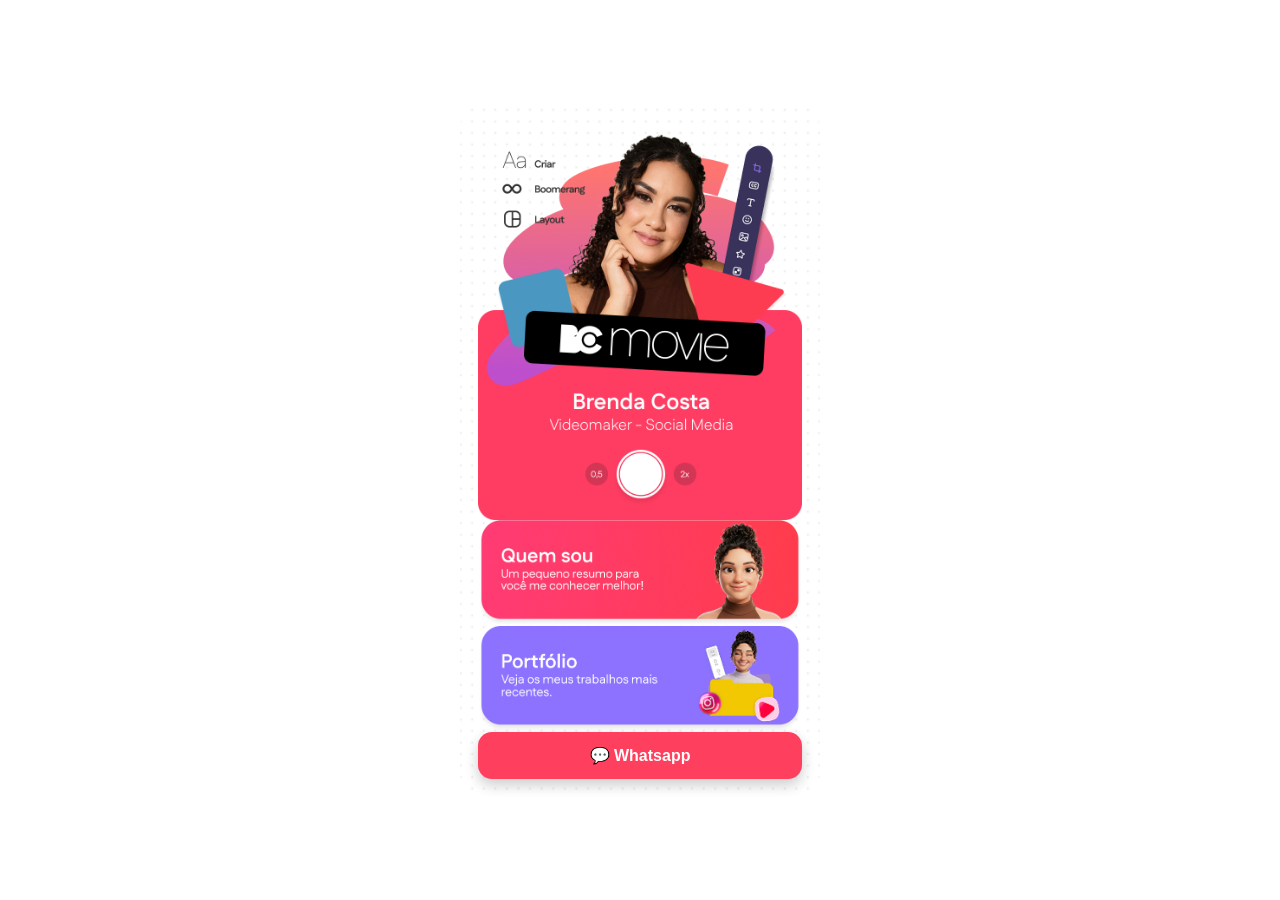
==== index.html @ 25ccf1bd "primeiros arquivos" ====
<!DOCTYPE html>
<html lang="pt-BR">
<head>

    <meta charset="UTF-8">
    <meta name="viewport" content="width=device-width, initial-scale=1.0">
    <title>Bc movie - Links</title>
    <link rel="icon" type="image/x-icon" href="/images/favicon.ico">
    <!--font-->
    <link rel="preconnect" href="https://fonts.googleapis.com">
    <link rel="preconnect" href="https://fonts.gstatic.com" crossorigin>
    <link href="https://fonts.googleapis.com/css2?family=Fustat:wght@200..800&family=Joti+One&display=swap" rel="stylesheet">
    <!--font-->

    <link rel="stylesheet" href="./css/style.css">
    <script src="./js/app.js"></script>

</head>

    <body>
        <div class="app">
            <section id="home" class="page active">

                <img src="./assets/img/hero-img.png" class="top-img">

                <div id="bio" class="menu-card" onclick="navigate('about.html')">
                    <img src="./assets/img/card-quem sou.png">
                </div><!--menu-card-->

                <div id="port" class="menu-card" onclick="navigate('port.html')">
                    <img src="./assets/img/card-portfolio.png">
                </div><!---menu-card-->

                <a class="whatsapp">💬 Whatsapp</a>

            </section>
        </div><!--app-->
    </body>

</html>
---- css/style.css ----
*{
margin:0;
padding:0;
box-sizing:border-box;
font-family:Arial, Helvetica, sans-serif;
}

body{
display:flex;
justify-content:center;
align-items:center;
min-height:100dvh;
padding:16px;
background:#fff;

/* suporte a notch iphone */
padding-top:env(safe-area-inset-top);
padding-bottom:env(safe-area-inset-bottom);
padding-left:env(safe-area-inset-left);
padding-right:env(safe-area-inset-right);
}

.app{
display:flex;
flex-direction:column;
justify-content:center;
align-items:center;
width:100%;
max-width:360px;

background:url('/assets/img/bg-home.png');
background-size:cover;
background-position:center;

border-radius:24px;
padding:18px;

overflow:hidden;
}

.app img{
width:100%;
height:auto;
display:block;
}

/* cards */

.menu-card{
cursor:pointer;
transition:all 0.25s ease;
width:100%;
border-radius:14px;
overflow:hidden;
}

.menu-card:hover{
transform:scale(1.03);
}

.menu-card:active{
transform:scale(0.97);
}

/* profile */

.profile-card{
background:#ff3f5e;
color:white;
padding:18px;
border-radius:16px;
text-align:center;
margin-bottom:16px;
width:100%;
box-shadow:0 6px 14px rgba(0,0,0,0.15);
}

/* botão whatsapp */

.whatsapp{
display:block;
background:#ff3f5e;
color:white;
text-align:center;
padding:14px;
border-radius:14px;
font-weight:bold;
text-decoration:none;
cursor:pointer;
transition:all 0.2s ease;
width:100%;

box-shadow:0 6px 14px rgba(0,0,0,0.2);
}

.whatsapp:hover{
background:#ee2244;
}

.whatsapp:active{
transform:scale(0.97);
}

/* botão voltar */

.back{
background:#ff3f5e;
color:white;
border:none;
width:36px;
height:36px;
border-radius:50%;
margin-bottom:10px;
cursor:pointer;
transition:0.2s;
}

.back:active{
transform:scale(0.92);
}

/* grid de videos */

.video-grid{
display:grid;
grid-template-columns:1fr 1fr;
gap:12px;
margin-bottom:18px;
width:100%;
}

.video-card{
position:relative;
cursor:pointer;
width:100%;
}

.video-card img{
width:100%;
border-radius:12px;
}

/* botão play */

.play{
position:absolute;
top:50%;
left:50%;
transform:translate(-50%,-50%);
background:rgba(164,164,164,0.6);
color:white;
width:42px;
height:42px;
border-radius:50%;
display:flex;
align-items:center;
justify-content:center;
font-size:18px;
backdrop-filter:blur(6px);
}

/* modal */

#videoModal{
position:fixed;
top:0;
left:0;
width:100%;
height:100dvh;

background:rgba(0,0,0,0.75);
backdrop-filter:blur(6px);

display:none;
align-items:center;
justify-content:center;
padding:16px;
}

.modal-content{
width:100%;
max-width:420px;
background:white;
padding:16px;
border-radius:16px;

box-shadow:0 20px 40px rgba(0,0,0,0.35);
}

.modal-content video{
width:100%;
border-radius:12px;
margin-bottom:12px;
}

.close{
background:#ff3f5e;
border:none;
color:white;
width:30px;
height:30px;
border-radius:50%;
float:right;
cursor:pointer;
}

/* telas muito pequenas */

@media (max-width:360px){

.app{
padding:14px;
}

.video-grid{
grid-template-columns:1fr;
}

}
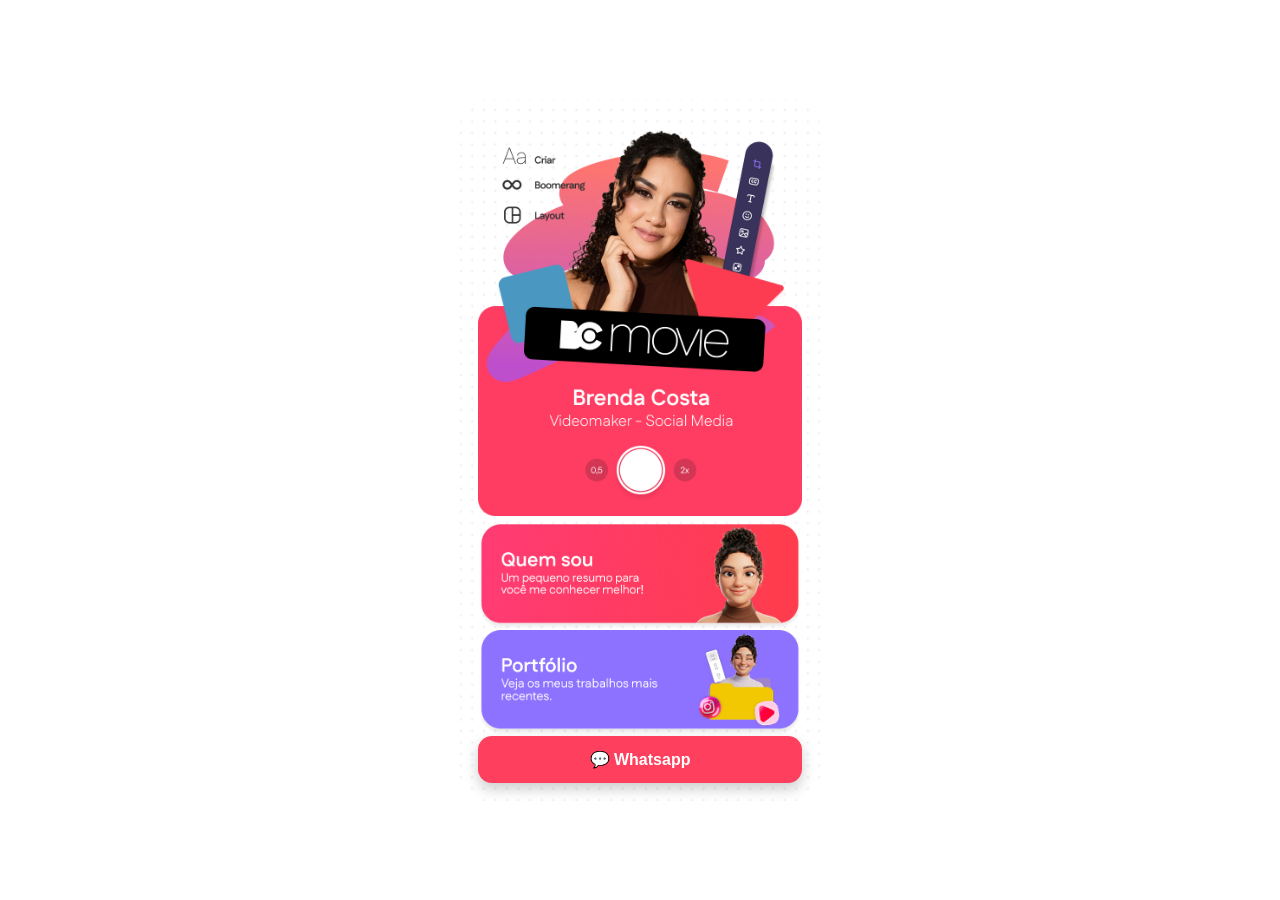
==== commit 21703af7: "ajuste de paddin-bottom da imagem da hero na page home" ====
--- a/index.html
+++ b/index.html
@@ -20,8 +20,10 @@
     <body>
         <div class="app">
             <section id="home" class="page active">
-
-                <img src="./assets/img/hero-img.png" class="top-img">
+                <div class="img-top-home">
+                    <img src="./assets/img/hero-img.png" class="top-img">
+                </div>
+                
 
                 <div id="bio" class="menu-card" onclick="navigate('about.html')">
                     <img src="./assets/img/card-quem sou.png">
--- a/css/style.css
+++ b/css/style.css
@@ -5,6 +5,7 @@
 font-family:Arial, Helvetica, sans-serif;
 }
 
+
 body{
 display:flex;
 justify-content:center;
@@ -36,6 +37,10 @@
 padding:18px;
 
 overflow:hidden;
+}
+
+.img-top-home {
+    padding-bottom: .5rem;
 }
 
 .app img{
